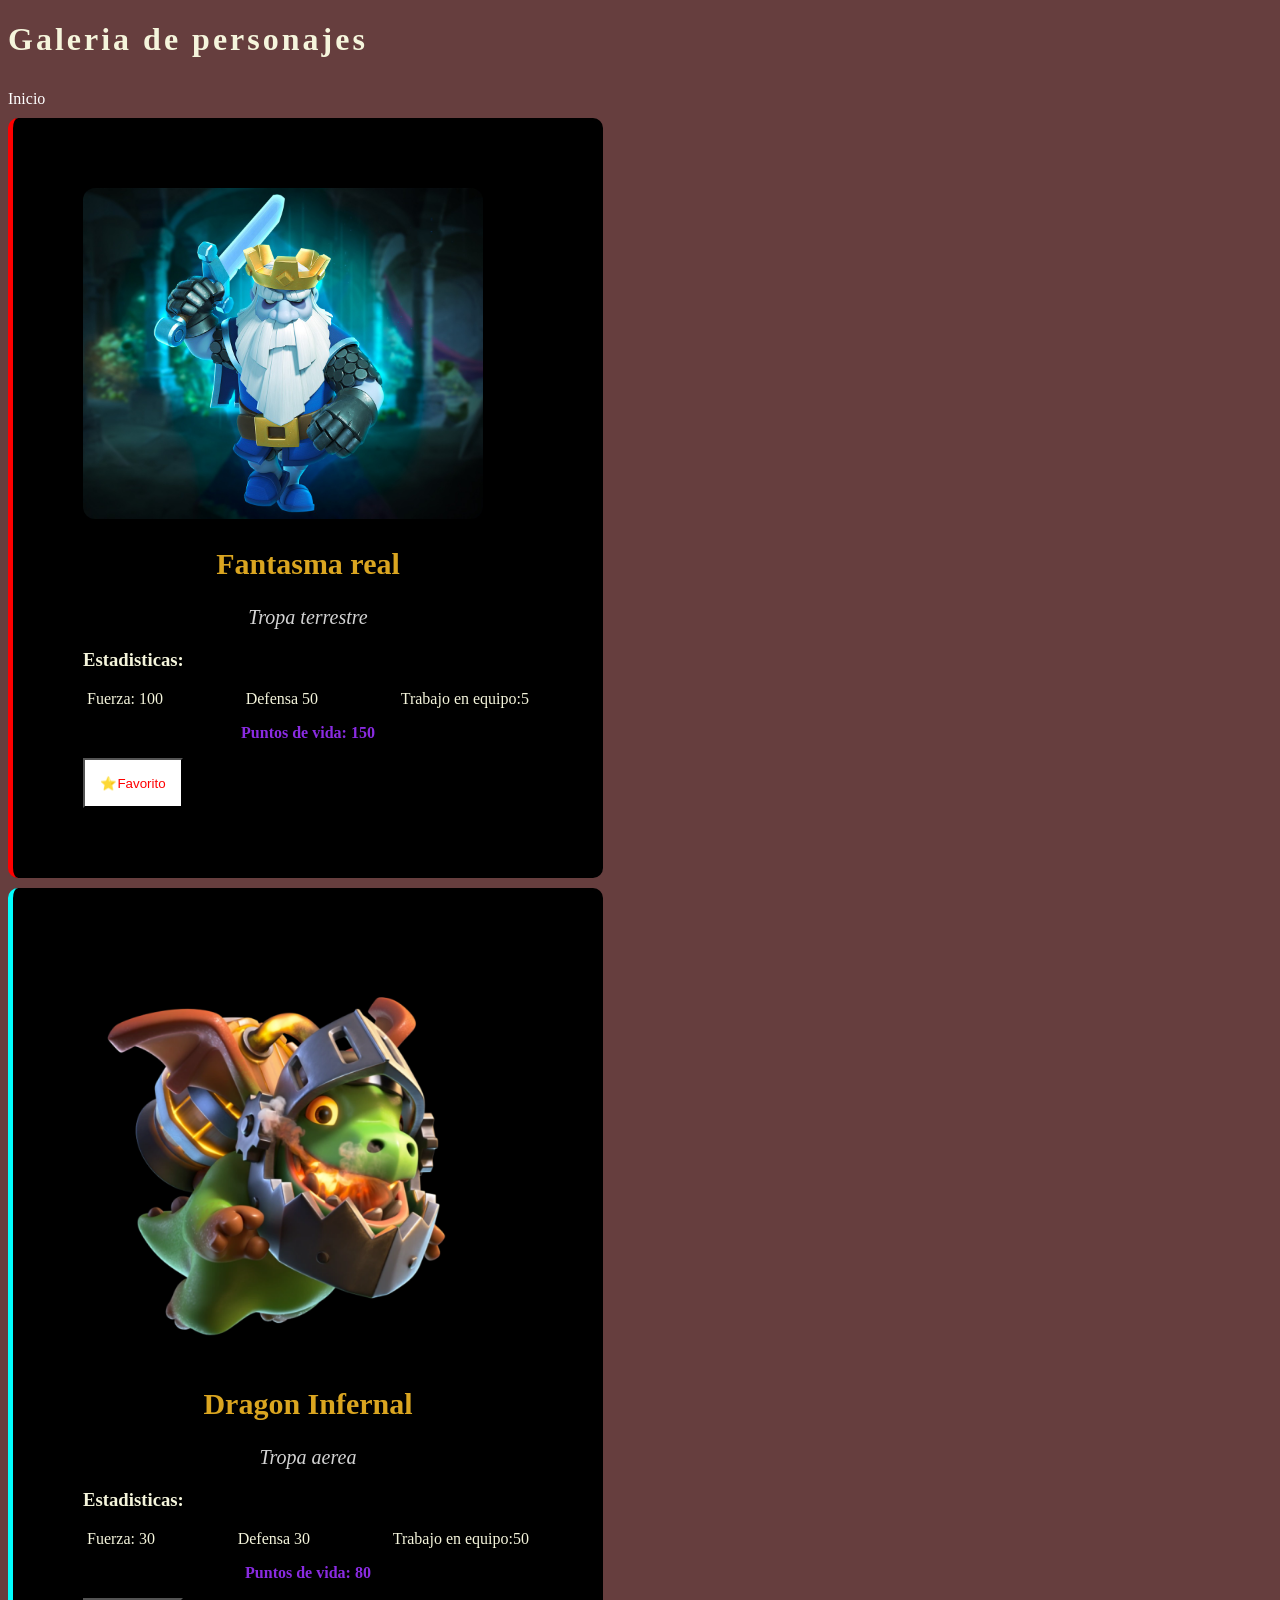
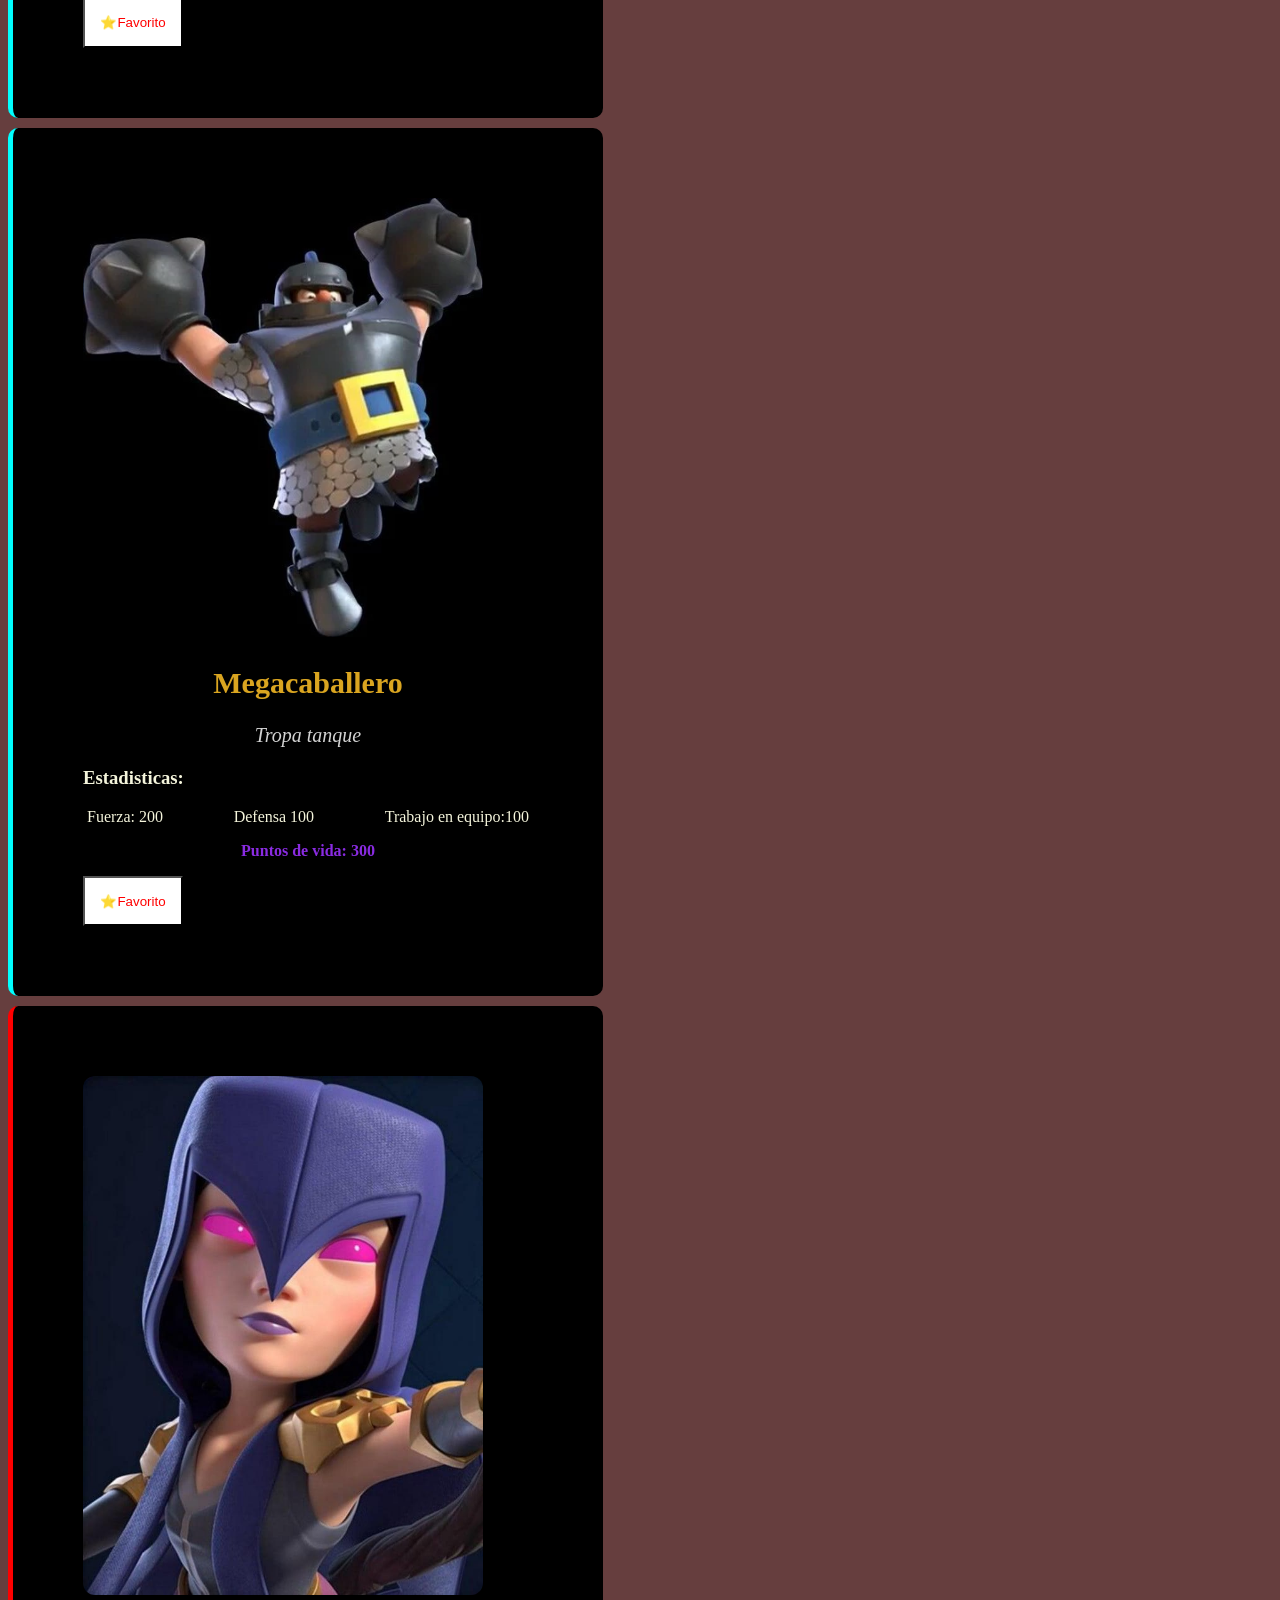
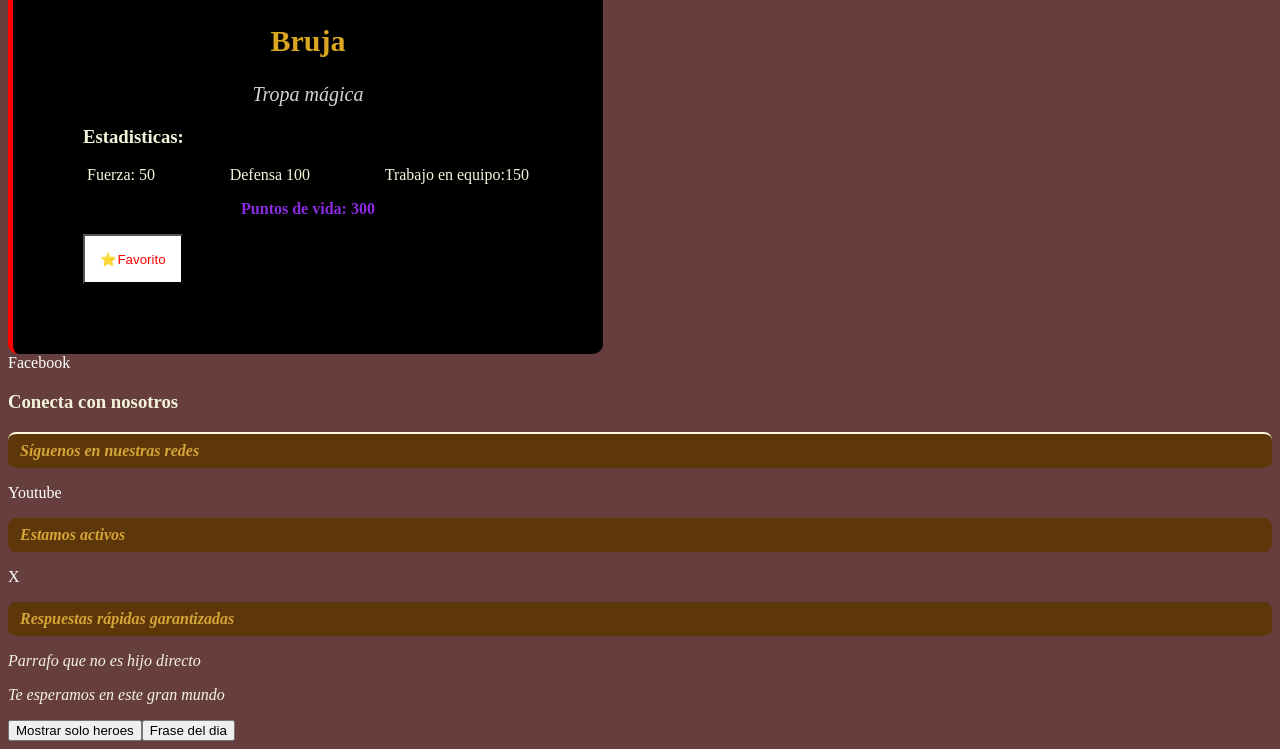
==== personajes.html @ 72931ffd "Versión inicial con HTML, CSS Y JS" ====
<!DOCTYPE html>
<html lang="es">
<head>
<meta charset="UTF-8">
<meta name="viewport" content="width=device-width, initial-scale=1.0">
<title>Personajes de clashito</title>
<link rel="stylesheet" href="estilo.css">

</head>
<body>
    <h1 id="titulo-galeria">Galeria de personajes</h1>
    <a href="index.html"> Inicio</a>

    <article class="ficha" data-tipo="villano">
        <img class="f" src="img/fantasma-real-background.jpg" alt="Fantasma cinematico">
        <h2 class="nombre">Fantasma real</h2>
        <p class="clase">Tropa terrestre</p>
        
        <h3>Estadisticas:</h3>

        <ul class="stats">
            <li>Fuerza: 100</li>
            <li>Defensa 50</li>
            <li>Trabajo en equipo:5</li>
        </ul>

        <p class="vida">Puntos de vida: 150</p>

    </article>
    <article class="ficha" data-tipo="heroe">
        <img class="f" src="img/Inferno_Dragon_info.webp" alt="Fantasma cinematico">
        <h2 class="nombre">Dragon Infernal</h2>
        <p class="clase">Tropa aerea</p>
        
        <h3>Estadisticas:</h3>

        <ul class="stats">
            <li>Fuerza: 30</li>
            <li>Defensa 30</li>
            <li>Trabajo en equipo:50</li>
        </ul>

        <p class="vida">Puntos de vida: 80</p>

    </article>

    <article class="ficha" data-tipo="heroe">
        <img class="f" src="img/450_1000.webp" alt="Fantasma cinematico">
        <h2 class="nombre">Megacaballero</h2>
        <p class="clase">Tropa tanque</p>
        
        <h3>Estadisticas:</h3>

        <ul class="stats">
            <li>Fuerza: 200</li>
            <li>Defensa 100</li>
            <li>Trabajo en equipo:100</li>
        </ul>

        <p class="vida">Puntos de vida: 300</p>

    </article>

    <article class="ficha" data-tipo="villano">
        <img class="f" src="img/p37e3y912fxf1.jpeg" alt="Fantasma cinematico">
        <h2 class="nombre">Bruja</h2>
        <p class="clase">Tropa mágica</p>
        
        <h3>Estadisticas:</h3>

        <ul class="stats">
            <li>Fuerza: 50</li>
            <li>Defensa 100</li>
            <li>Trabajo en equipo:150</li>
        </ul>

        <p class="vida">Puntos de vida: 300</p>

    </article>
    <div class="redes-pagina">
        <a href="#" class="red-facebook">Facebook</a>
        <h3>Conecta con nosotros</h3>
        <!--<div></div>Si hay un elemento en el medio, el combinador + deja de funcionar-->
        <p>
            Síguenos en nuestras redes
        </p>
        <a href="#" class="red-Youtube">Youtube</a>
        <p>Estamos activos</p>
        <a href="#" class="red-x">X</a>
        <p>Respuestas rápidas garantizadas</p><!--El combinador hermano general funciona para todos los hermanos sean adyacentes o no-->
         <span>
                <p>Parrafo que no es hijo directo</p><!--El combinador hijo directo (>) no aplica sobre este texto-->
        </span>
        <span><p>Te esperamos en este gran mundo</p></span> <!--No le importa cuantos niveles haya abajo. Es para todos los hijos-->
    </div>
    <script src="script.js"></script>
</body>
</html>
---- estilo.css ----
body{
    background-color: rgb(102, 62, 62);
    color:beige;
    font-family: 'Times New Roman', Times, serif;
}

#titulo-galeria{
    letter-spacing: 3px;
    border-bottom: 5px gray;
    padding-bottom: 10px;
}

.ficha{
    background-color: black;
    padding: 20px;
    color:beige;
    margin-top: 10px;
    height: fit-content;
    width: fit-content;
    border-radius: 10px;
    padding: 70px;
    width: 450px;
}

.nombre{
    color:goldenrod;
    text-align: center;
    font-weight: bold;
    font-size: 30px;
}

.clase{
    color: lightgray;
    text-align: center;
    font-size: 20px;
    font-style: italic;
}

.stats{
    list-style: none;
    padding-inline: 4px;
    display: /*grid*/flex;
    /*grid-template-columns: repeat(3, 1fr)*/
    gap: 50px;
    justify-content: space-between ;
}

.vida{
    color:blueviolet;
    font-weight: bold;
    text-align: center;
}

a{
    color:white;
    text-decoration: none;
}
a:hover{
    color:burlywood
}

[data-tipo="villano"]{
    border-left: 5px solid red;
}

[data-tipo="heroe"]{
    border-left: 5px solid cyan;
}
.f{
    width: 400px;
}

.redes-pagina p{
    font-style: italic;
}

.redes-pagina > p{
    background-color: rgb(93, 54, 9);
    padding: 8px 12px;
    border-radius: 8px;
}
h3 + p {
      margin-top: 16px;
      border-top: 2px solid cornsilk;
      padding-top: 12px;
}
h3 ~ p {
      color: #d4a537;
      font-weight: bold;
    }

.resaltado{
    border: 5px solid gold;
}
.borde-redondeado{
    border-radius: 12px;
}
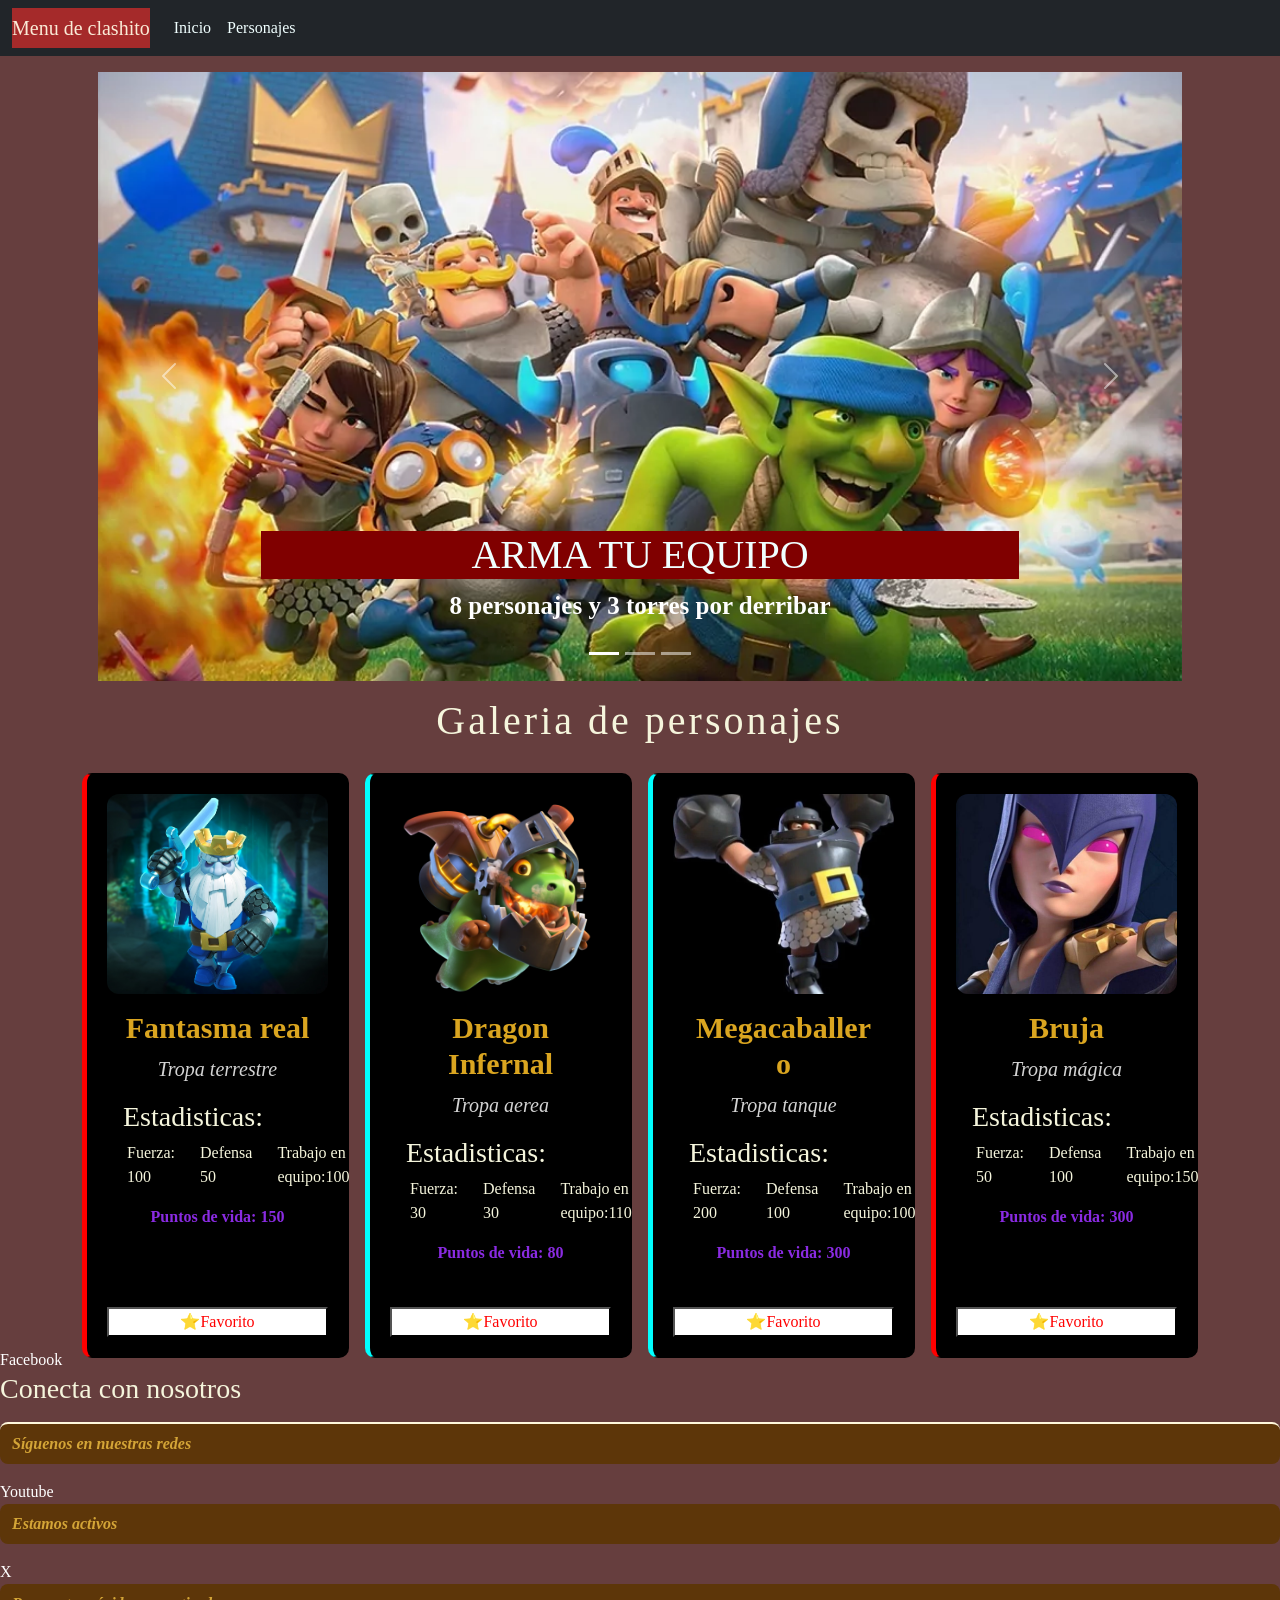
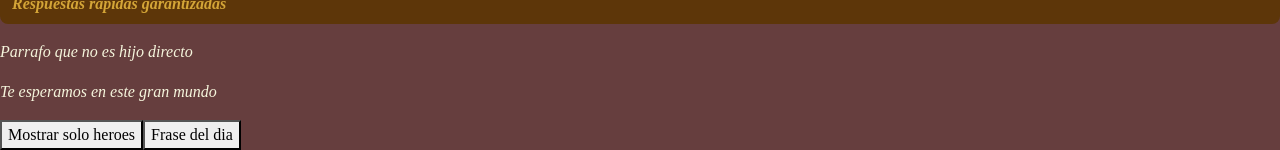
==== commit 405aa6ca: "Implementación bootstrap: Carrusel y elementos grid" ====
--- a/personajes.html
+++ b/personajes.html
@@ -1,82 +1,177 @@
 <!DOCTYPE html>
 <html lang="es">
+
 <head>
-<meta charset="UTF-8">
-<meta name="viewport" content="width=device-width, initial-scale=1.0">
-<title>Personajes de clashito</title>
-<link rel="stylesheet" href="estilo.css">
+    <meta charset="UTF-8">
+    <meta name="viewport" content="width=device-width, initial-scale=1.0">
+    <title>Personajes de clashito</title>
+    <link href="https://cdn.jsdelivr.net/npm/bootstrap@5.3.8/dist/css/bootstrap.min.css" rel="stylesheet"
+        integrity="sha384-sRIl4kxILFvY47J16cr9ZwB07vP4J8+LH7qKQnuqkuIAvNWLzeN8tE5YBujZqJLB" crossorigin="anonymous">
+    <link rel="stylesheet" href="estilo.css">
 
 </head>
+
 <body>
-    <h1 id="titulo-galeria">Galeria de personajes</h1>
-    <a href="index.html"> Inicio</a>
-
-    <article class="ficha" data-tipo="villano">
-        <img class="f" src="img/fantasma-real-background.jpg" alt="Fantasma cinematico">
-        <h2 class="nombre">Fantasma real</h2>
-        <p class="clase">Tropa terrestre</p>
-        
-        <h3>Estadisticas:</h3>
-
-        <ul class="stats">
-            <li>Fuerza: 100</li>
-            <li>Defensa 50</li>
-            <li>Trabajo en equipo:5</li>
-        </ul>
-
-        <p class="vida">Puntos de vida: 150</p>
-
-    </article>
-    <article class="ficha" data-tipo="heroe">
-        <img class="f" src="img/Inferno_Dragon_info.webp" alt="Fantasma cinematico">
-        <h2 class="nombre">Dragon Infernal</h2>
-        <p class="clase">Tropa aerea</p>
-        
-        <h3>Estadisticas:</h3>
-
-        <ul class="stats">
-            <li>Fuerza: 30</li>
-            <li>Defensa 30</li>
-            <li>Trabajo en equipo:50</li>
-        </ul>
-
-        <p class="vida">Puntos de vida: 80</p>
-
-    </article>
-
-    <article class="ficha" data-tipo="heroe">
-        <img class="f" src="img/450_1000.webp" alt="Fantasma cinematico">
-        <h2 class="nombre">Megacaballero</h2>
-        <p class="clase">Tropa tanque</p>
-        
-        <h3>Estadisticas:</h3>
-
-        <ul class="stats">
-            <li>Fuerza: 200</li>
-            <li>Defensa 100</li>
-            <li>Trabajo en equipo:100</li>
-        </ul>
-
-        <p class="vida">Puntos de vida: 300</p>
-
-    </article>
-
-    <article class="ficha" data-tipo="villano">
-        <img class="f" src="img/p37e3y912fxf1.jpeg" alt="Fantasma cinematico">
-        <h2 class="nombre">Bruja</h2>
-        <p class="clase">Tropa mágica</p>
-        
-        <h3>Estadisticas:</h3>
-
-        <ul class="stats">
-            <li>Fuerza: 50</li>
-            <li>Defensa 100</li>
-            <li>Trabajo en equipo:150</li>
-        </ul>
-
-        <p class="vida">Puntos de vida: 300</p>
-
-    </article>
+    <nav class="navbar navbar-expand-lg bg-dark data-bs-theme=dark">
+        <div class="container-fluid">
+            <a class="navbar-brand" href="#">Menu de clashito</a>
+            <button class="navbar-toggler" type="button" data-bs-toggle="collapse" data-bs-target="#navbarNav"
+                aria-controls="navbarNav" aria-expanded="false" aria-label="Toggle navigation">
+                <span class="navbar-toggler-icon"></span>
+            </button>
+            <div class="collapse navbar-collapse" id="navbarNav">
+                <ul class="navbar-nav">
+                    <li class="nav-item">
+                        <a class="nav-link" aria-current="page" href="index.html">Inicio</a>
+                    </li>
+                    <li class="nav-item">
+                        <a class="nav-link" href="personajes.html">Personajes</a>
+                    </li>
+                </ul>
+            </div>
+        </div>
+    </nav>
+    <div class="container">
+    <div class="row p-3">
+
+    <div id="carouselExampleDark" class="carousel slide">
+        <div class="carousel-indicators">
+            <button type="button" data-bs-target="#carouselExampleDark" data-bs-slide-to="0" class="active"
+                aria-current="true" aria-label="Slide 1"></button>
+            <button type="button" data-bs-target="#carouselExampleDark" data-bs-slide-to="1"
+                aria-label="Slide 2"></button>
+            <button type="button" data-bs-target="#carouselExampleDark" data-bs-slide-to="2"
+                aria-label="Slide 3"></button>
+        </div>
+        <div class="carousel-inner">
+            <div class="carousel-item active" data-bs-interval="10000">
+                <img src="img/imagenCarrusel1.webp" class="d-block w-100" alt="Ataque en equipo">
+                <div class="carousel-caption">
+                    <h5>Arma tu equipo</h5>
+                    <p>8 personajes y 3 torres por derribar</p>
+                </div>
+            </div>
+            <div class="carousel-item" data-bs-interval="2000">
+                <img src="img/clash-royale-temporada-9-meta.avif" class="d-block w-100" alt="La arena de batalla">
+                <div class="carousel-caption">
+                    <h5>La batalla te espera</h5>
+                    <p>Lucha contra otros jugadores por coronas, monedas y gemas</p>
+                </div>
+            </div>
+            <div class="carousel-item">
+                <img src="img/clash-royale-daily-revenue.jpg" class="d-block w-100" alt="Personajes">
+                <div class="carousel-caption">
+                    <h5>Conoce la comunidad</h5>
+                    <p>Unete a clanes para obtener nuevas cartas y mejores recompensas</p>
+                </div>
+            </div>
+        </div>
+        <button class="carousel-control-prev" type="button" data-bs-target="#carouselExampleDark" data-bs-slide="prev">
+            <span class="carousel-control-prev-icon" aria-hidden="true"></span>
+            <span class="visually-hidden">Previous</span>
+        </button>
+        <button class="carousel-control-next" type="button" data-bs-target="#carouselExampleDark" data-bs-slide="next">
+            <span class="carousel-control-next-icon" aria-hidden="true"></span>
+            <span class="visually-hidden">Next</span>
+        </button>
+    </div>
+    </div>
+    <h1 id="titulo-galeria" class="text-center">Galeria de personajes</h1>
+
+    
+        <div class="row g-3">
+            <div class="col-12 col-md-6 col-lg-3">
+
+
+                <article class="ficha card" data-tipo="villano">
+                    <img class="card-img-top" src="img/fantasma-real-background.jpg" alt="Fantasma cinematico">
+                    <div class="card-body">
+                        <h2 class="nombre card-title">Fantasma real</h2>
+                        <p class="clase">Tropa terrestre</p>
+
+                        <h3>Estadisticas:</h3>
+
+                        <ul class="stats">
+                            <li>Fuerza: 100</li>
+                            <li>Defensa 50</li>
+                            <li>Trabajo en equipo:100</li>
+                        </ul>
+
+                        <p class="vida">Puntos de vida: 150</p>
+                    </div>
+
+
+                </article>
+            </div>
+
+            <div class="col-12 col-md-6 col-lg-3">
+                <article class="ficha card" data-tipo="heroe">
+                    <img class="card-img-top" src="img/Inferno_Dragon_info.webp" alt="Fantasma cinematico">
+
+                    <div class="card-body">
+                        <h2 class="nombre card-title">Dragon Infernal</h2>
+                        <p class="clase">Tropa aerea</p>
+
+                        <h3>Estadisticas:</h3>
+
+                        <ul class="stats">
+                            <li>Fuerza: 30</li>
+                            <li>Defensa 30</li>
+                            <li>Trabajo en equipo:110</li>
+                        </ul>
+
+                        <p class="vida">Puntos de vida: 80</p>
+                    </div>
+                </article>
+            </div>
+
+            <div class="col-12 col-md-6 col-lg-3">
+
+                <article class="ficha card" data-tipo="heroe">
+                    <img class="card-img-top" src="img/450_1000.webp" alt="Fantasma cinematico">
+                    <div class="card-body">
+                        <h2 class="nombre card-title">Megacaballero</h2>
+                        <p class="clase">Tropa tanque</p>
+
+                        <h3>Estadisticas:</h3>
+
+                        <ul class="stats">
+                            <li>Fuerza: 200</li>
+                            <li>Defensa 100</li>
+                            <li>Trabajo en equipo:100</li>
+                        </ul>
+
+                        <p class="vida">Puntos de vida: 300</p>
+                    </div>
+
+                </article>
+            </div>
+
+
+            <div class="col-12 col-md-6 col-lg-3">
+                <article class="ficha card" data-tipo="villano">
+                    <img class="card-img-top" src="img/p37e3y912fxf1.jpeg" alt="Fantasma cinematico">
+                    <div class="card-body">
+                        <h2 class="nombre card-title">Bruja</h2>
+                        <p class="clase">Tropa mágica</p>
+
+                        <h3>Estadisticas:</h3>
+
+                        <ul class="stats">
+                            <li>Fuerza: 50</li>
+                            <li>Defensa 100</li>
+                            <li>Trabajo en equipo:150</li>
+                        </ul>
+
+                        <p class="vida">Puntos de vida: 300</p>
+                    </div>
+
+
+                </article>
+            </div>
+        </div>
+
+    </div>
     <div class="redes-pagina">
         <a href="#" class="red-facebook">Facebook</a>
         <h3>Conecta con nosotros</h3>
@@ -87,12 +182,19 @@
         <a href="#" class="red-Youtube">Youtube</a>
         <p>Estamos activos</p>
         <a href="#" class="red-x">X</a>
-        <p>Respuestas rápidas garantizadas</p><!--El combinador hermano general funciona para todos los hermanos sean adyacentes o no-->
-         <span>
-                <p>Parrafo que no es hijo directo</p><!--El combinador hijo directo (>) no aplica sobre este texto-->
+        <p>Respuestas rápidas garantizadas</p>
+        <!--El combinador hermano general funciona para todos los hermanos sean adyacentes o no-->
+        <span>
+            <p>Parrafo que no es hijo directo</p><!--El combinador hijo directo (>) no aplica sobre este texto-->
         </span>
-        <span><p>Te esperamos en este gran mundo</p></span> <!--No le importa cuantos niveles haya abajo. Es para todos los hijos-->
-    </div>
+        <span>
+            <p>Te esperamos en este gran mundo</p>
+        </span> <!--No le importa cuantos niveles haya abajo. Es para todos los hijos-->
+    </div>
+    <script src="https://cdn.jsdelivr.net/npm/bootstrap@5.3.8/dist/js/bootstrap.bundle.min.js"
+        integrity="sha384-FKyoEForCGlyvwx9Hj09JcYn3nv7wiPVlz7YYwJrWVcXK/BmnVDxM+D2scQbITxI"
+        crossorigin="anonymous"></script>
     <script src="script.js"></script>
 </body>
+
 </html>
--- a/estilo.css
+++ b/estilo.css
@@ -15,11 +15,9 @@
     padding: 20px;
     color:beige;
     margin-top: 10px;
-    height: fit-content;
-    width: fit-content;
     border-radius: 10px;
-    padding: 70px;
-    width: 450px;
+    height: 100%;/*Se cambiaron los tamaños fijos. Para que el grid lo organizara solo*/
+    width: 100%;/*Tambien se quitó el padding interno*/
 }
 
 .nombre{
@@ -41,8 +39,9 @@
     padding-inline: 4px;
     display: /*grid*/flex;
     /*grid-template-columns: repeat(3, 1fr)*/
-    gap: 50px;
+    gap: 25px;
     justify-content: space-between ;
+    align-items: center;
 }
 
 .vida{
@@ -59,6 +58,8 @@
     color:burlywood
 }
 
+
+
 [data-tipo="villano"]{
     border-left: 5px solid red;
 }
@@ -66,9 +67,12 @@
 [data-tipo="heroe"]{
     border-left: 5px solid cyan;
 }
+/*SE BORRÓ LA CLASE .F QUE MANTENÍA EL ANCHO DE LA IMAGEN
 .f{
     width: 400px;
 }
+
+*/
 
 .redes-pagina p{
     font-style: italic;
@@ -95,6 +99,62 @@
 .borde-redondeado{
     border-radius: 12px;
 }
+/*
+.row > *{
+    border: 1px solid black
+}*/
 
+.card-img-top {
+    width: 100%;
+    height: 200px;
+    object-fit: cover;
+}
 
+.navbar-brand{
+    background-color: brown;
+    color:antiquewhite;
 
+}
+.navbar-toggler{
+    background-color: brown;
+    color:antiquewhite;
+
+}
+.nav-link{
+    color:azure;
+    display:flex;
+    justify-content: center;
+
+}
+.nav-link:hover{
+    color:maroon;
+    display:flex;
+    justify-content: center;
+}
+
+.carousel-caption h5 {
+    font-family: 'Times New Roman', Times, serif;
+    font-size: 40px;                       
+    color: azure;                        
+    text-transform: uppercase;  
+    background-color: maroon;
+}
+
+.carousel-caption p {
+    font-family: 'Times new Roman',Times, serif ;       
+    font-size: 25px;                     
+    color: #FFFFFF;                       
+    font-weight: bold;
+}
+
+.carousel-indicators button{
+    color: burlywood;
+}
+.carousel-control-prev:hover{
+    color: azure;
+    background-color: maroon;
+}
+.carousel-control-next:hover{
+    color: azure;
+    background-color: maroon;
+}
